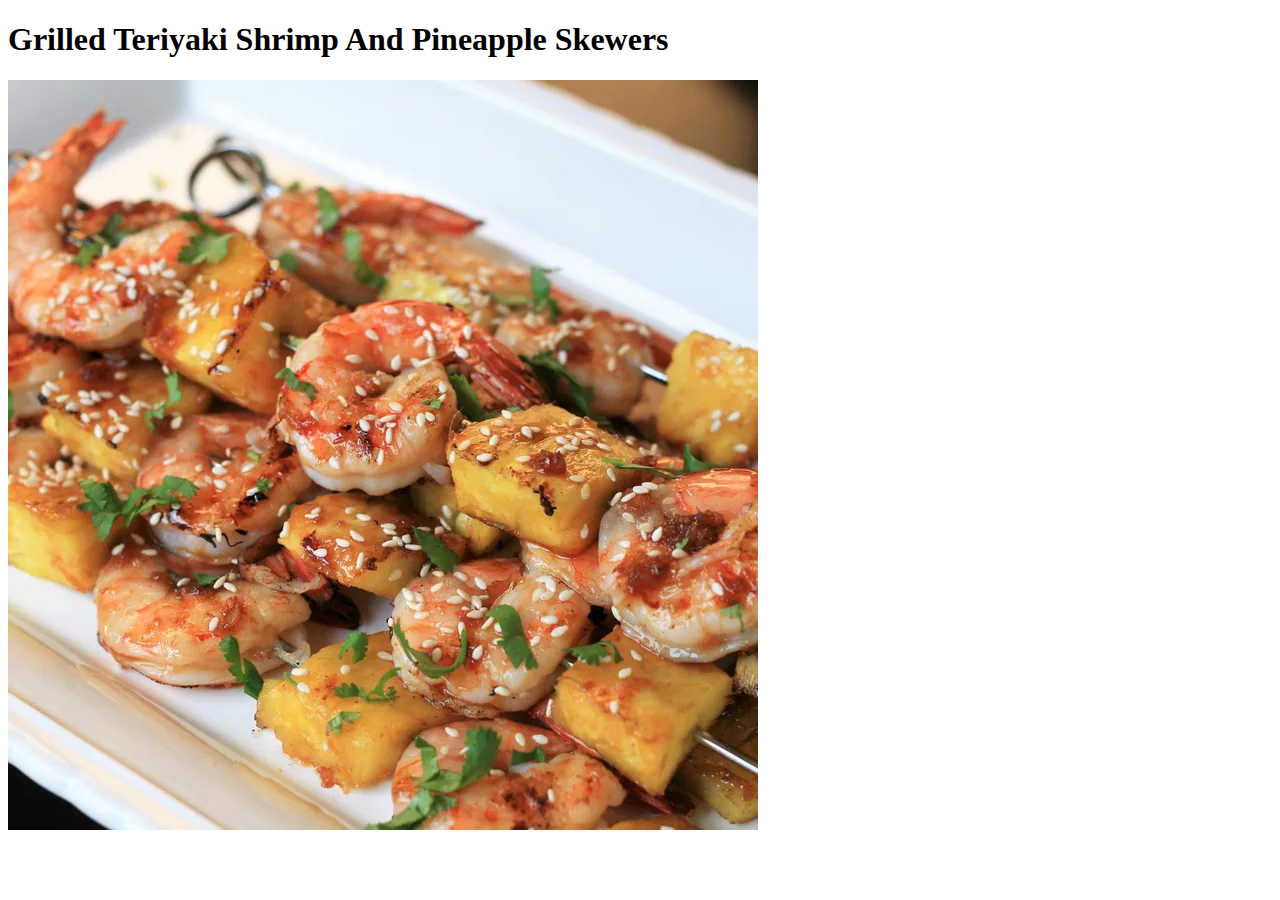
==== recipes/grilled-teriyaki-shrimp-and-pineapple-skewers.html @ 33cf6d09 "Rename file with typo. Add images in the recipes" ====
<!DOCTYPE html>
<html lang="en">
<head>
    <meta charset="UTF-8">
    <meta http-equiv="X-UA-Compatible" content="IE=edge">
    <meta name="viewport" content="width=device-width, initial-scale=1.0">
    <title>Document</title>
</head>
<body>
    <h1>Grilled Teriyaki Shrimp And Pineapple Skewers</h1>

    <img src="../images/grilled-teriyaki-shrimp-and-pineapple-skewers.webp" alt="grilled teriyaki shrimp and pineapple skewers"
</body>
</html>
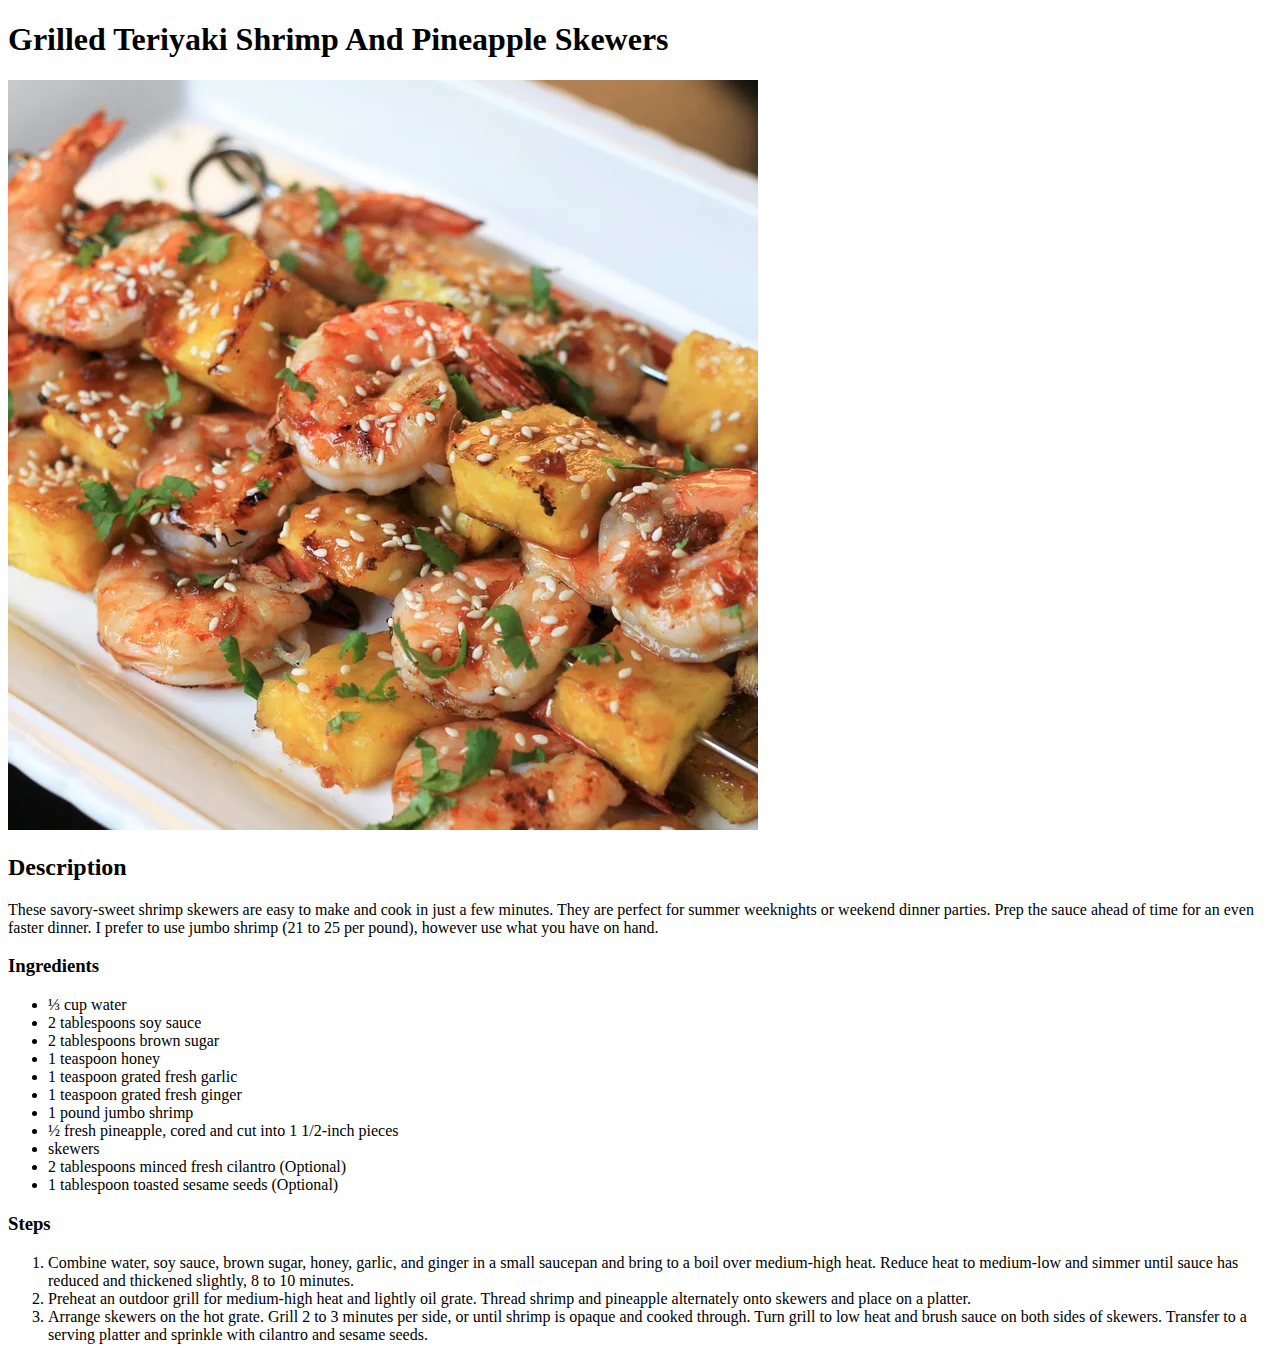
==== commit 8e088f7f: "Add description, ingredients and steps in recipes" ====
--- a/recipes/grilled-teriyaki-shrimp-and-pineapple-skewers.html
+++ b/recipes/grilled-teriyaki-shrimp-and-pineapple-skewers.html
@@ -9,6 +9,34 @@
 <body>
     <h1>Grilled Teriyaki Shrimp And Pineapple Skewers</h1>
 
-    <img src="../images/grilled-teriyaki-shrimp-and-pineapple-skewers.webp" alt="grilled teriyaki shrimp and pineapple skewers"
+    <img src="../images/grilled-teriyaki-shrimp-and-pineapple-skewers.webp" alt="grilled teriyaki shrimp and pineapple skewers">
+
+    <h2>Description</h2>
+
+    <p>These savory-sweet shrimp skewers are easy to make and cook in just a few minutes. They are perfect for summer weeknights or weekend dinner parties. Prep the sauce ahead of time for an even faster dinner. I prefer to use jumbo shrimp (21 to 25 per pound), however use what you have on hand.</p>
+
+    <h3>Ingredients</h3>
+
+    <ul>
+        <li>⅓ cup water</li>
+        <li>2 tablespoons soy sauce</li>
+        <li>2 tablespoons brown sugar</li>
+        <li>1 teaspoon honey</li>
+        <li>1 teaspoon grated fresh garlic</li>
+        <li>1 teaspoon grated fresh ginger</li>
+        <li>1 pound jumbo shrimp</li>
+        <li>½ fresh pineapple, cored and cut into 1 1/2-inch pieces</li>
+        <li>skewers</li>
+        <li>2 tablespoons minced fresh cilantro (Optional)</li>
+        <li>1 tablespoon toasted sesame seeds (Optional)</li>
+    </ul>
+
+    <h3>Steps</h3>
+
+    <ol>
+        <li>Combine water, soy sauce, brown sugar, honey, garlic, and ginger in a small saucepan and bring to a boil over medium-high heat. Reduce heat to medium-low and simmer until sauce has reduced and thickened slightly, 8 to 10 minutes.</li>
+        <li>Preheat an outdoor grill for medium-high heat and lightly oil grate. Thread shrimp and pineapple alternately onto skewers and place on a platter.</li>
+        <li>Arrange skewers on the hot grate. Grill 2 to 3 minutes per side, or until shrimp is opaque and cooked through. Turn grill to low heat and brush sauce on both sides of skewers. Transfer to a serving platter and sprinkle with cilantro and sesame seeds.</li>
+    </ol>
 </body>
 </html>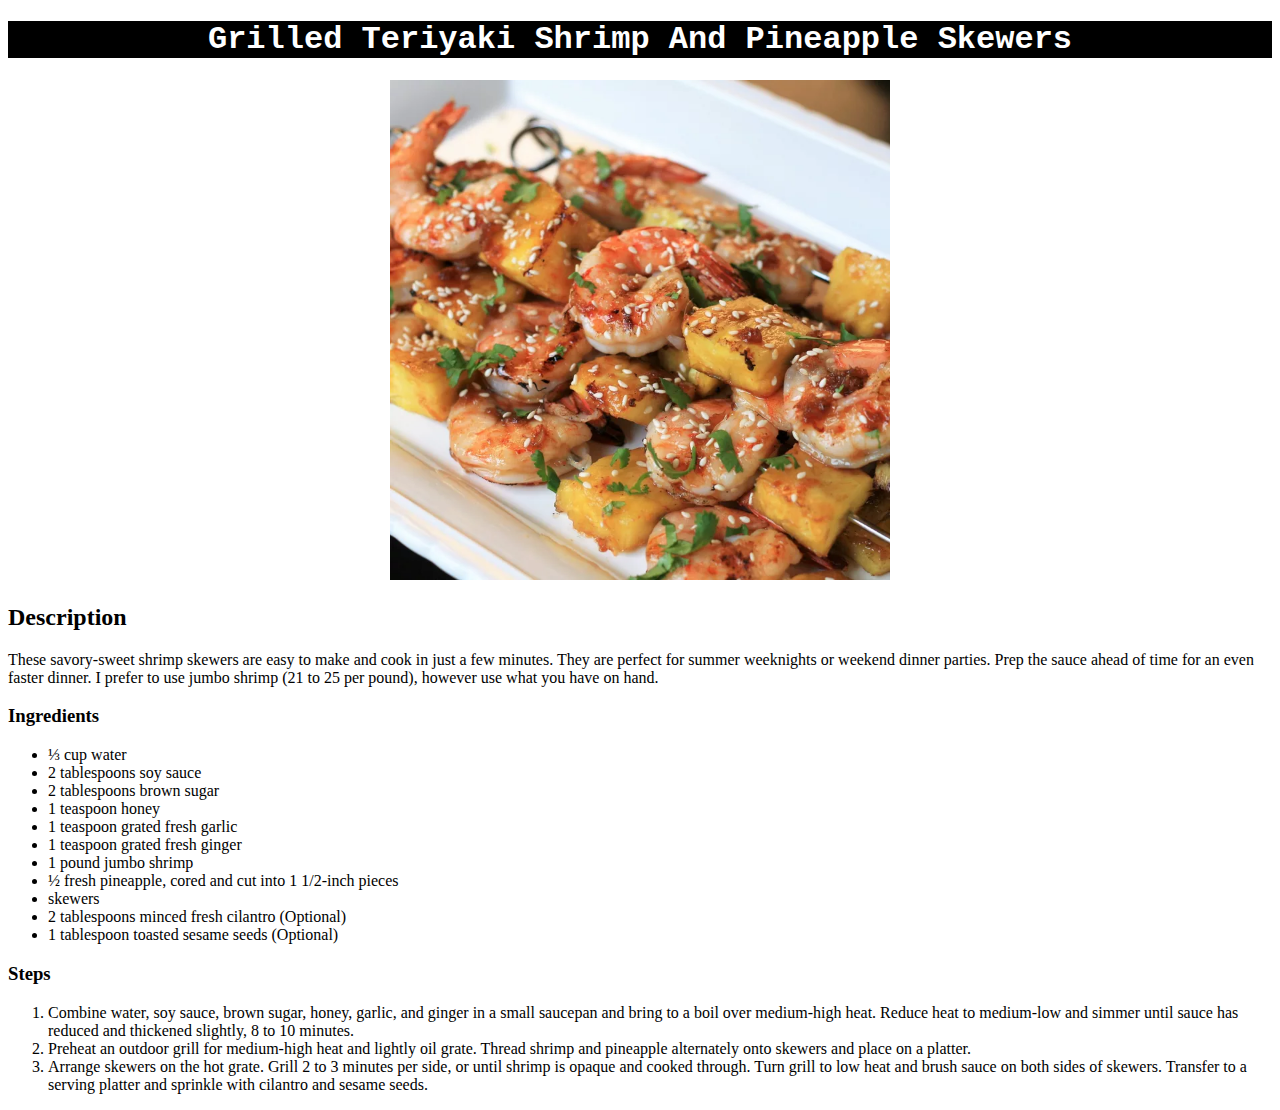
==== commit f6d04880: "Change recipes pages. Add styles to the pages" ====
--- a/recipes/grilled-teriyaki-shrimp-and-pineapple-skewers.html
+++ b/recipes/grilled-teriyaki-shrimp-and-pineapple-skewers.html
@@ -5,11 +5,14 @@
     <meta http-equiv="X-UA-Compatible" content="IE=edge">
     <meta name="viewport" content="width=device-width, initial-scale=1.0">
     <title>Document</title>
+    <link rel="stylesheet" href="../recipes/styles-recipes.css">
 </head>
 <body>
     <h1>Grilled Teriyaki Shrimp And Pineapple Skewers</h1>
 
-    <img src="../images/grilled-teriyaki-shrimp-and-pineapple-skewers.webp" alt="grilled teriyaki shrimp and pineapple skewers">
+    <div>
+        <img src="../images/grilled-teriyaki-shrimp-and-pineapple-skewers.webp" alt="grilled teriyaki shrimp and pineapple skewers">
+    </div>
 
     <h2>Description</h2>
 
--- a/recipes/styles-recipes.css
+++ b/recipes/styles-recipes.css
@@ -0,0 +1,15 @@
+h1 {
+    font-family: 'Courier New', Courier, monospace;
+    width: 100%;
+    background-color: black;
+    color: white;
+}
+
+div, h1 {
+    text-align: center;
+}
+
+img {
+    width: 500px;
+    height: auto;
+}